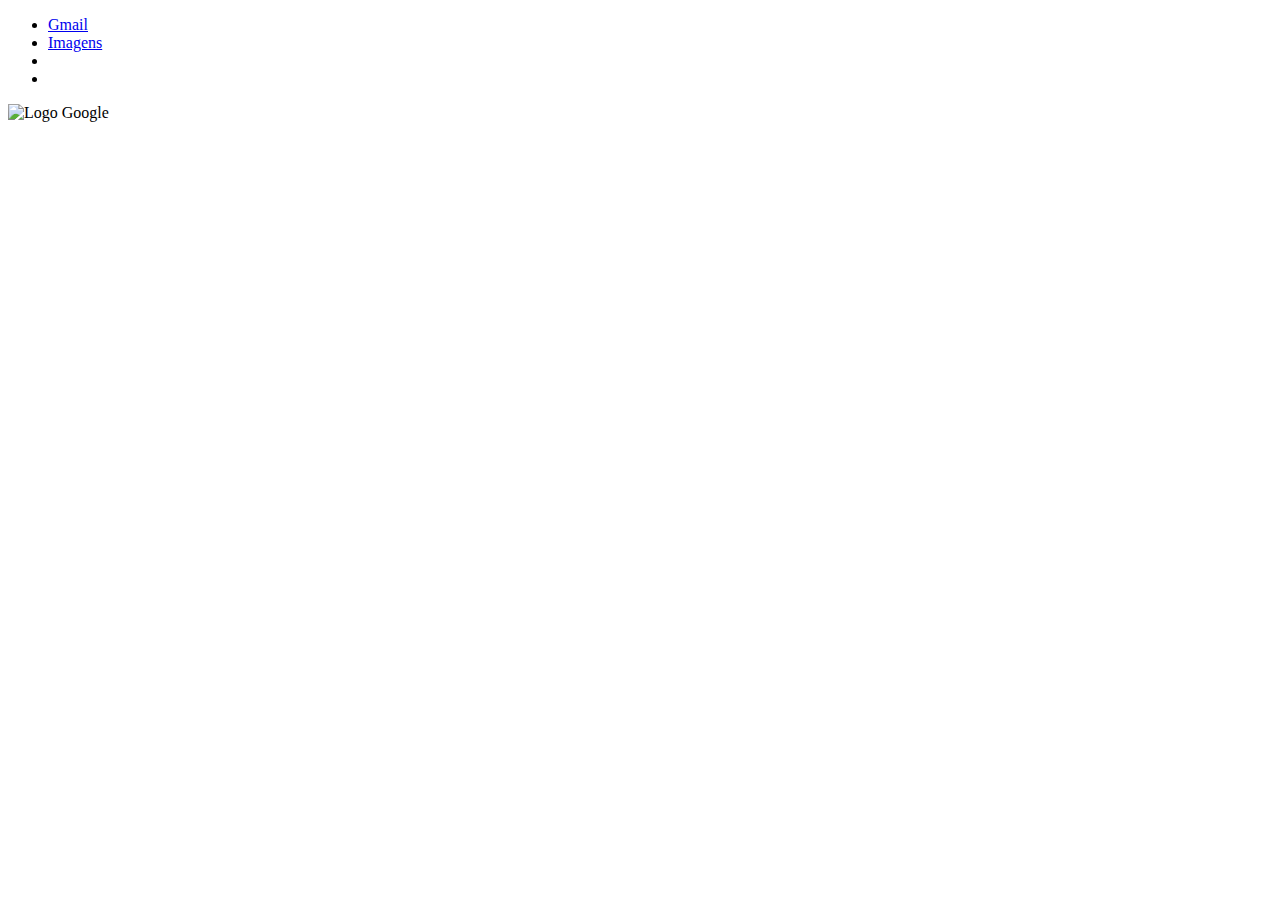
==== index.html @ 82369603 "Merge pull request #1 from GustaaSZ/style/creating-the-main-struct" ====
<!DOCTYPE html>
<html lang="pt-br">
    <!-- Cabeçalho da pag -->
    <head>
        <meta charset="UTF-8">
        <meta name="viewport" content="width=device-width, initial-scale=1.0">
        <title>Document</title>
    </head>
    <!-- Corpo da pag -->
    <body>
        <!-- Criando as estruturas da pag -->

        <!-- Cabeçalho da pag -->
        <header>
            <!-- Criando o menu de navegação -->
            <nav>
                <ul>
                    <li><a href="https://mail.google.com"> Gmail </a></li>
                    <li><a href="https://www.google.com/imghp"> Imagens </a></li>
                    <li></li>
                    <li></li>
                </ul>
            </nav>
        </header>

        <!-- Conteudo principal da pag -->
        <main>
            <div>
                <img src="assets/img/google_logo.svg" alt="Logo Google" />
            </div>
        </main>

        <!-- Cabeçalho da pag -->
        <footer></footer>

    </body>
</html>
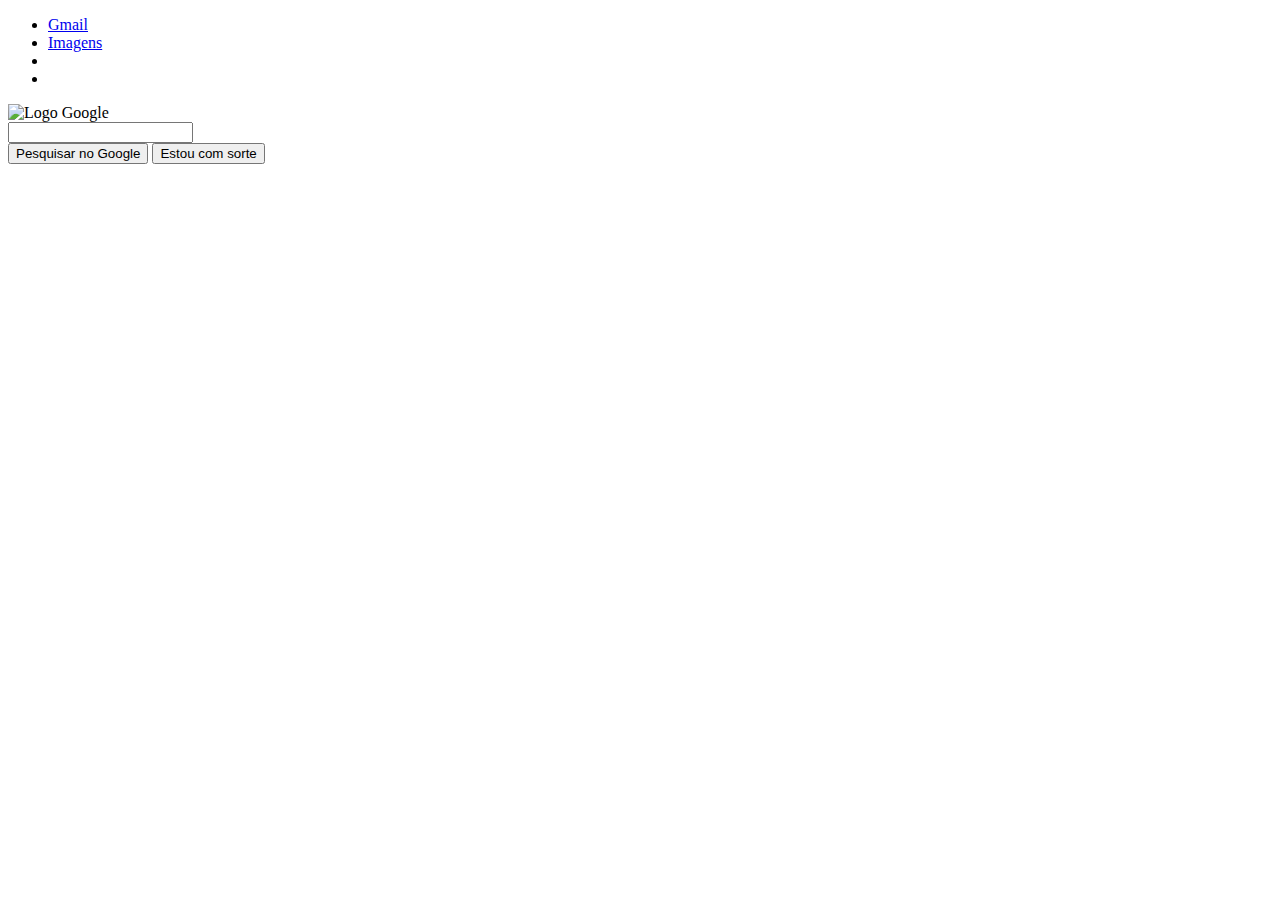
==== commit b52cb66b: "style: adding new functions to the user" ====
--- a/index.html
+++ b/index.html
@@ -27,6 +27,19 @@
         <main>
             <div>
                 <img src="assets/img/google_logo.svg" alt="Logo Google" />
+                <!-- Criando um formulário -->
+                <form action="https://google.com/search"> <!-- Definindo o local para onde vai o 
+                    formulario e como ele deve ir já na criação do form-->
+                    
+                    <!-- Add a barra de pesquisa -->
+                    <div>
+                        <input type="search" name="q"/>
+                    </div>
+
+                    <!-- Adicionando um botão de enviar -->
+                    <button type="submit">Pesquisar no Google </button>
+                    <button type="button">Estou com sorte</button>
+                </form>
             </div>
         </main>
 
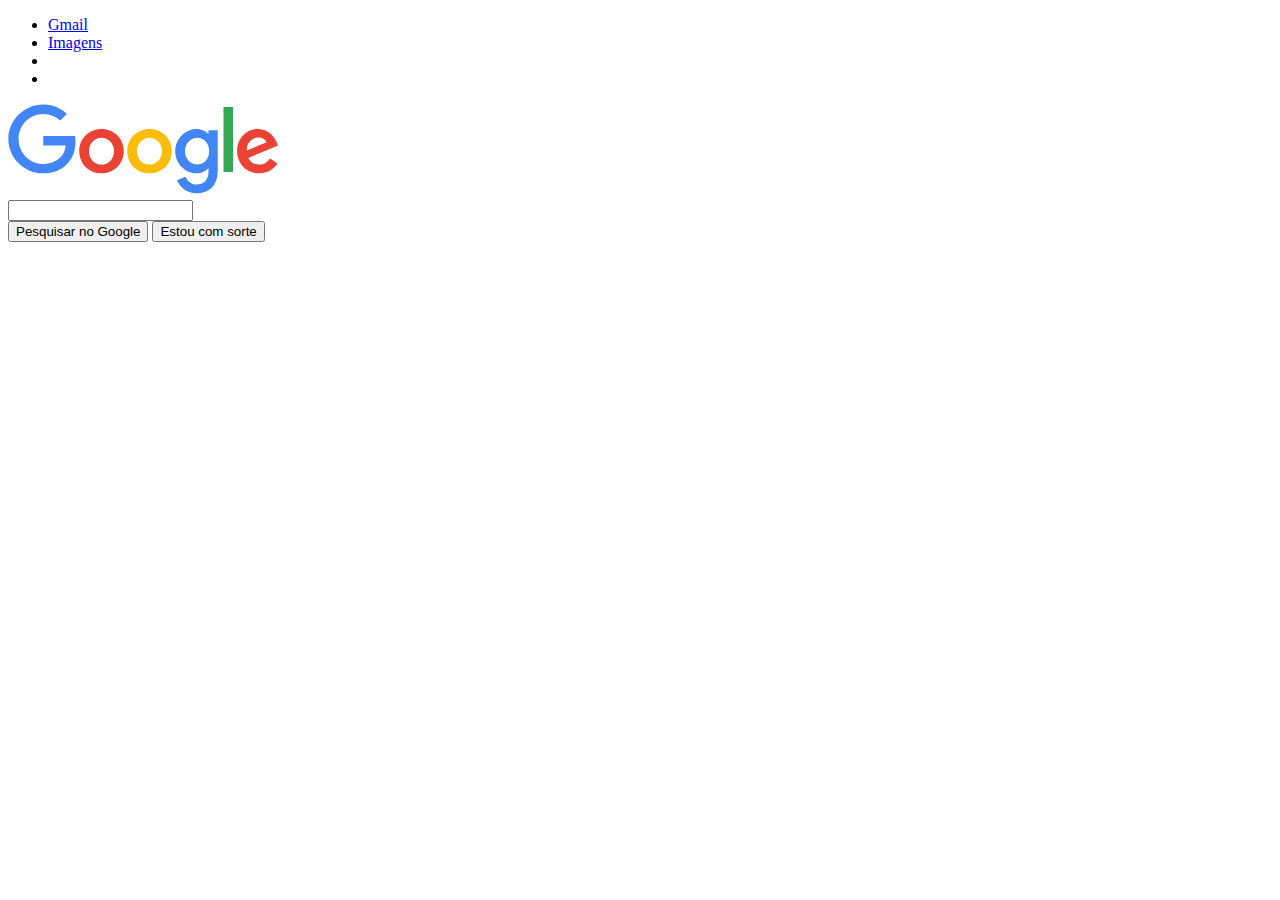
==== commit d4d7a61a: "style: changing google image path" ====
--- a/index.html
+++ b/index.html
@@ -26,7 +26,7 @@
         <!-- Conteudo principal da pag -->
         <main>
             <div>
-                <img src="assets/img/google_logo.svg" alt="Logo Google" />
+                <img src="assets/svg/google_logo.svg" alt="Logo Google" />
                 <!-- Criando um formulário -->
                 <form action="https://google.com/search"> <!-- Definindo o local para onde vai o 
                     formulario e como ele deve ir já na criação do form-->
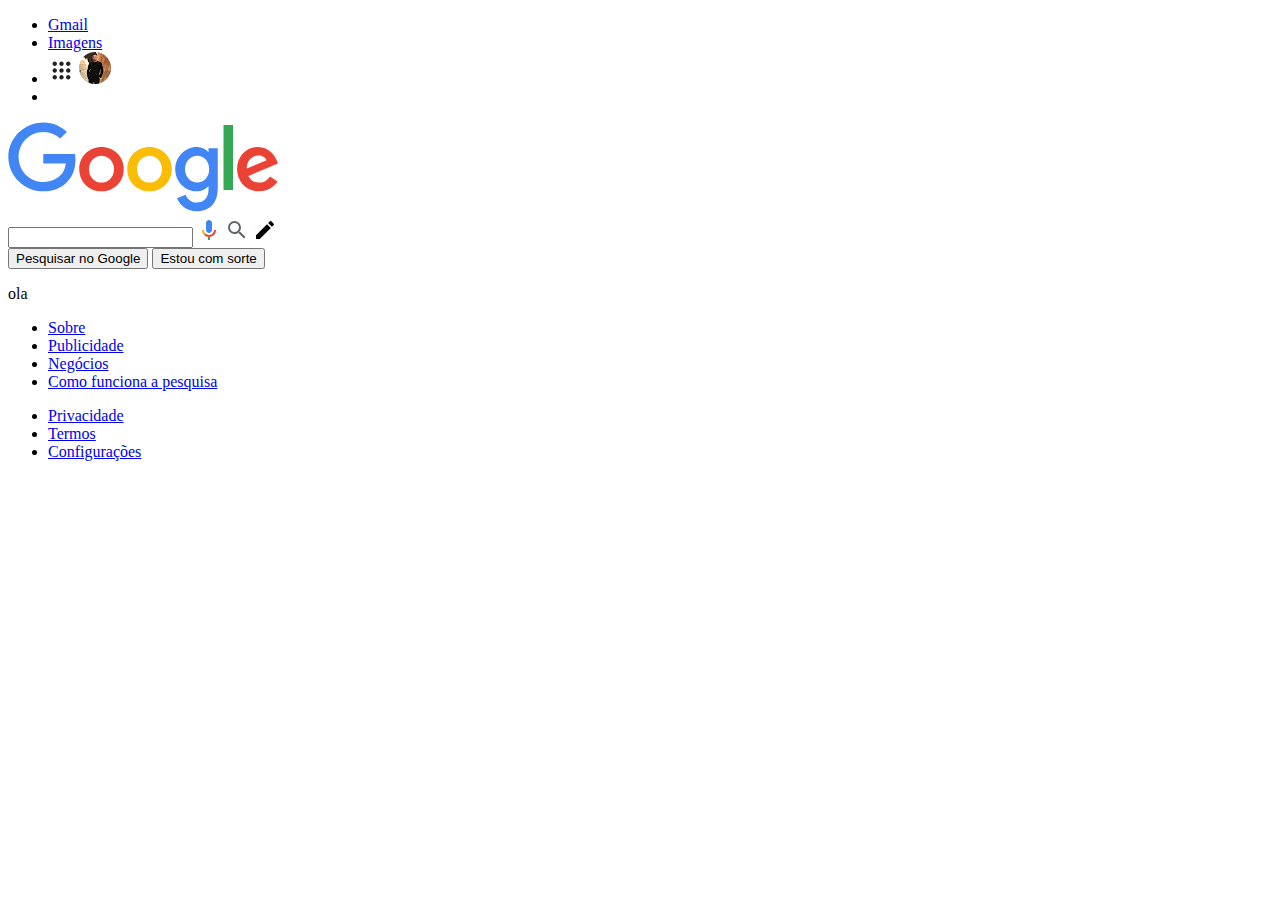
==== commit a2ca0b49: "Adding new elements in the web site and adding new images" ====
--- a/index.html
+++ b/index.html
@@ -17,7 +17,10 @@
                 <ul>
                     <li><a href="https://mail.google.com"> Gmail </a></li>
                     <li><a href="https://www.google.com/imghp"> Imagens </a></li>
-                    <li></li>
+                    <li>
+                        <img src="assets/svg/apps.svg" alt="Apps" />
+                        <img src="assets/img/Mask group.png" alt="Imagem_login" />
+                    </li>
                     <li></li>
                 </ul>
             </nav>
@@ -34,6 +37,13 @@
                     <!-- Add a barra de pesquisa -->
                     <div>
                         <input type="search" name="q"/>
+
+                        <!-- Inserindo as imagens svg -->
+                        <img src="assets/svg/googlemic_clr_24px.svg" alt="Microfone" />
+                        <!-- <img src="assets/svg/lens_icon.svg" alt="leans icon" /> -->
+                        <img src="assets/svg/icon_search.svg" alt="Lupa de busca" />
+                        <img src="assets/svg/icon_pencil.svg" alt="Pencil" />
+                        
                     </div>
 
                     <!-- Adicionando um botão de enviar -->
@@ -43,8 +53,27 @@
             </div>
         </main>
 
-        <!-- Cabeçalho da pag -->
-        <footer></footer>
+        <!-- Rodapé da pag -->
+        <footer>
+            <!-- Paragrafo -->
+            <p>ola</p>
+
+            <!-- Criando o menu de navegação -->
+            <nav>
+                <ul>
+                    <li><a href="#"> Sobre </a></li>
+                    <li><a href="#"> Publicidade </a></li>
+                    <li><a href="#"> Negócios </a></li>
+                    <li><a href="#"> Como funciona a pesquisa </a></li>
+                </ul>
+
+                <ul>
+                    <li><a href="#"> Privacidade </a></li>
+                    <li><a href="#"> Termos </a></li>
+                    <li><a href="#"> Configurações </a></li>
+                </ul>
+            </nav>
+        </footer>
 
     </body>
 </html>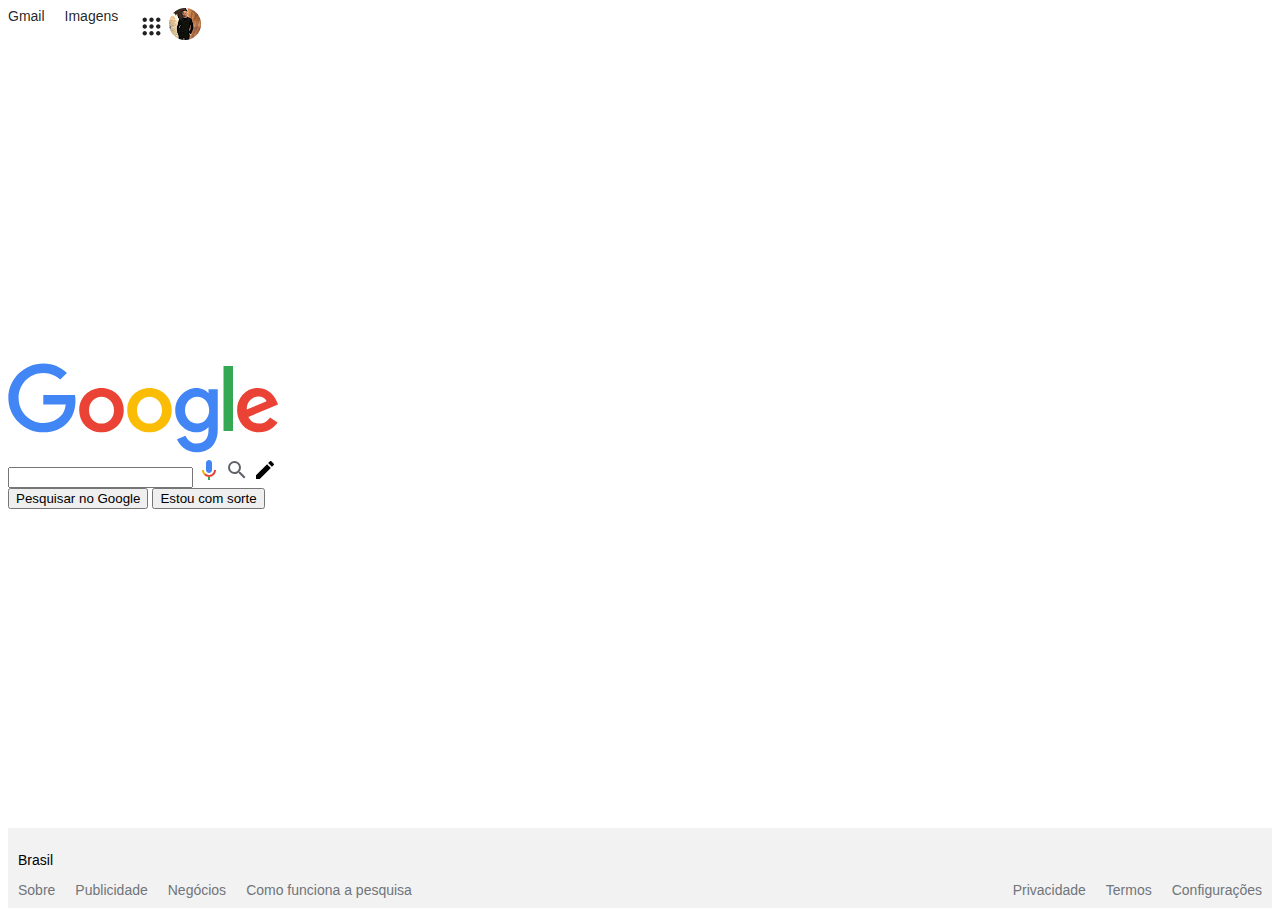
==== commit e6bdfa44: "Adding more styles with css" ====
--- a/index.html
+++ b/index.html
@@ -5,11 +5,18 @@
         <meta charset="UTF-8">
         <meta name="viewport" content="width=device-width, initial-scale=1.0">
         <title>Document</title>
+
+        <!-- Linkando o arquivo css para estilizar o  html -->
+        <link rel="stylesheet" href="./assets/css/normalize.css">
+        <!-- Importando a font -->
+        <link rel="stylesheet" href="./assets/css/fonts.css">
+        <link rel="stylesheet" href="./assets/css/style.css">
+
     </head>
+
     <!-- Corpo da pag -->
     <body>
         <!-- Criando as estruturas da pag -->
-
         <!-- Cabeçalho da pag -->
         <header>
             <!-- Criando o menu de navegação -->
@@ -46,9 +53,9 @@
                         
                     </div>
 
-                    <!-- Adicionando um botão de enviar -->
-                    <button type="submit">Pesquisar no Google </button>
-                    <button type="button">Estou com sorte</button>
+                    <!-- Adicionando um botão de enviar já com as identificações -->
+                    <button type="submit" class="btns">Pesquisar no Google </button>
+                    <button type="button" class="btns">Estou com sorte</button>
                 </form>
             </div>
         </main>
@@ -56,12 +63,12 @@
         <!-- Rodapé da pag -->
         <footer>
             <!-- Paragrafo -->
-            <p>ola</p>
+            <p>Brasil</p>
 
             <!-- Criando o menu de navegação -->
             <nav>
                 <ul>
-                    <li><a href="#"> Sobre </a></li>
+                    <li><a href="chrome://www.google.com/help"> Sobre </a></li>
                     <li><a href="#"> Publicidade </a></li>
                     <li><a href="#"> Negócios </a></li>
                     <li><a href="#"> Como funciona a pesquisa </a></li>
@@ -70,7 +77,7 @@
                 <ul>
                     <li><a href="#"> Privacidade </a></li>
                     <li><a href="#"> Termos </a></li>
-                    <li><a href="#"> Configurações </a></li>
+                    <li><a href="https://www.google.com/settings"> Configurações </a></li>
                 </ul>
             </nav>
         </footer>
--- a/assets/css/style.css
+++ b/assets/css/style.css
@@ -0,0 +1,58 @@
+/*@import url(./normalize.css);*/
+
+* {
+    box-sizing: border-box;
+}
+
+
+body {
+    font-family: Roboto;
+    font-weight: 400;
+    font-size: 14px;
+    display:flex;
+    flex-direction: column;
+    justify-content: space-between;
+    height: 100vh;
+}
+
+/* Adicionando configs para as tags <ul> */
+ul {
+    list-style: none;
+    margin: 0;
+    padding: 0;
+    display: flex;
+    gap: 20px;
+}
+
+/* Adicionando cor para as tags <a> */
+a {
+    text-decoration: none;
+    color: rgba(0,0,0,0.87);
+}
+
+/* Adicionando cor para as tags a dentro de footer */
+footer  {
+    background-color: #F2F2F2;
+    width: 100%;
+    & a {
+        color: #70757A;
+    }
+    & nav{
+        display: none;
+    }
+}
+
+/* Adicionando uma responsividade, se o tamanho da tela for 768px...*/
+@media (min-width: 768px) {
+    body {
+        font-family: Arial;
+        font-weight: initial;
+    }
+    footer {
+        padding: 10px;
+        & nav{
+            display: flex;
+            justify-content: space-between;
+        }
+    }
+}
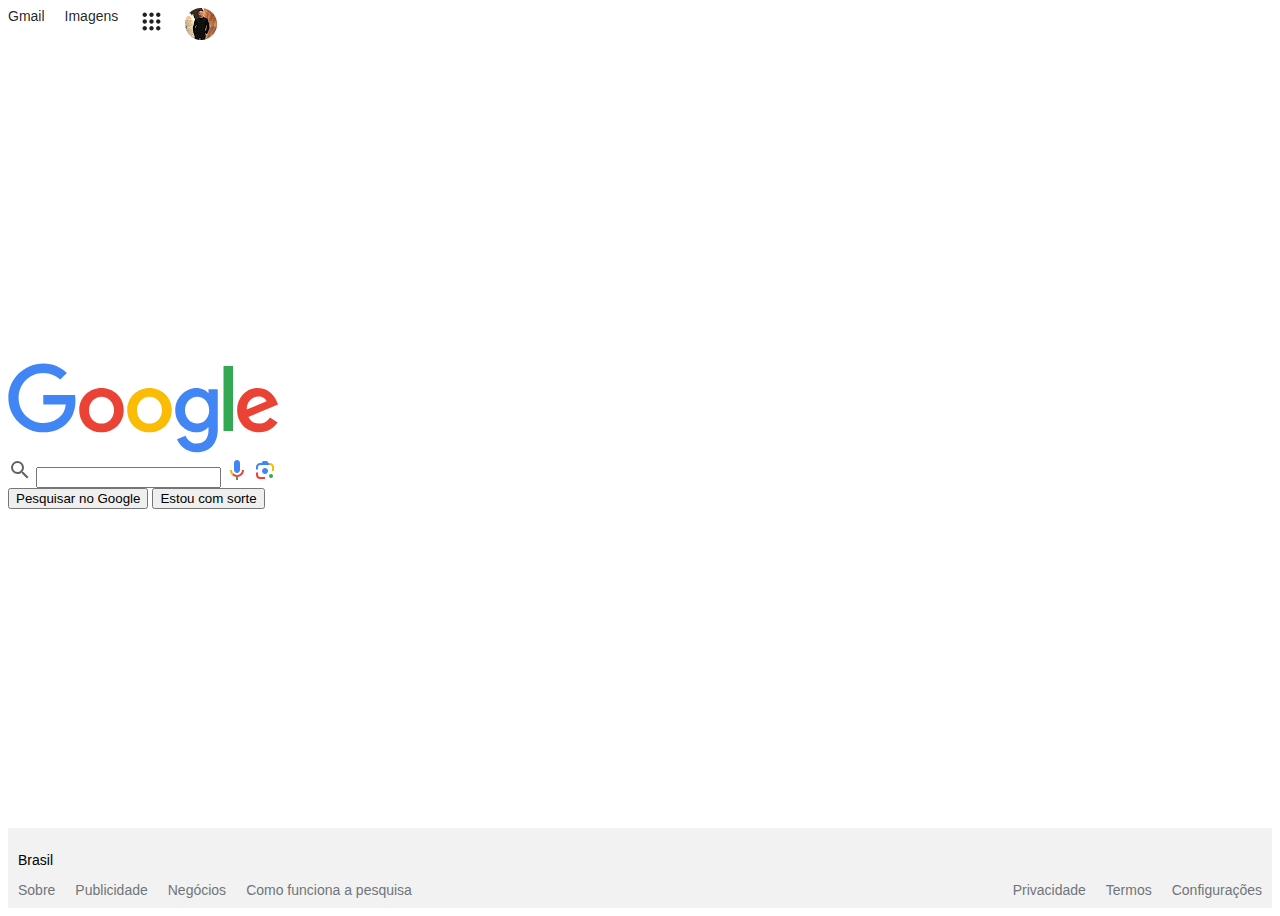
==== commit 7c1eae78: "modificando algums estruturas no arquivo index" ====
--- a/index.html
+++ b/index.html
@@ -24,11 +24,12 @@
                 <ul>
                     <li><a href="https://mail.google.com"> Gmail </a></li>
                     <li><a href="https://www.google.com/imghp"> Imagens </a></li>
-                    <li>
+                    <li id="apps">
                         <img src="assets/svg/apps.svg" alt="Apps" />
+                    </li>
+                    <li id="avatar"> 
                         <img src="assets/img/Mask group.png" alt="Imagem_login" />
                     </li>
-                    <li></li>
                 </ul>
             </nav>
         </header>
@@ -43,13 +44,14 @@
                     
                     <!-- Add a barra de pesquisa -->
                     <div>
+                        <!-- Inserindo a lupa de busca -->
+                        <img src="assets/svg/icon_search.svg" alt="Lupa de busca" />
+                        <!-- Inserindo o input de pesquisa -->
                         <input type="search" name="q"/>
-
                         <!-- Inserindo as imagens svg -->
                         <img src="assets/svg/googlemic_clr_24px.svg" alt="Microfone" />
-                        <!-- <img src="assets/svg/lens_icon.svg" alt="leans icon" /> -->
-                        <img src="assets/svg/icon_search.svg" alt="Lupa de busca" />
-                        <img src="assets/svg/icon_pencil.svg" alt="Pencil" />
+                        <img src="assets/svg/lens_icon.svg" alt="LeansIcon">
+                        <!-- <img src="assets/svg/icon_pencil.svg" alt="Pencil" /> -->
                         
                     </div>
 
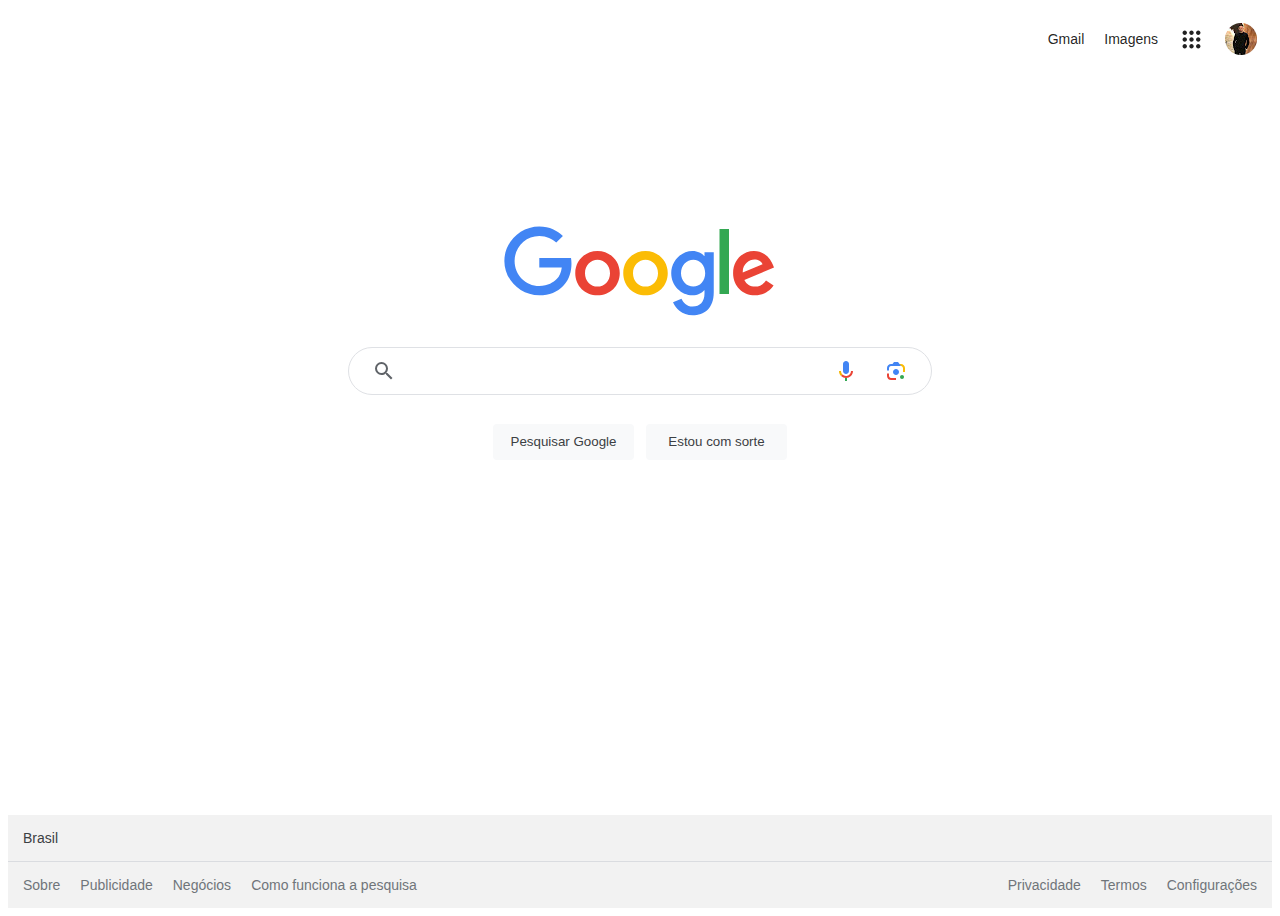
==== commit 09b0158c: "adding some changes" ====
--- a/index.html
+++ b/index.html
@@ -44,20 +44,34 @@
                     
                     <!-- Add a barra de pesquisa -->
                     <div>
-                        <!-- Inserindo a lupa de busca -->
-                        <img src="assets/svg/icon_search.svg" alt="Lupa de busca" />
-                        <!-- Inserindo o input de pesquisa -->
-                        <input type="search" name="q"/>
-                        <!-- Inserindo as imagens svg -->
-                        <img src="assets/svg/googlemic_clr_24px.svg" alt="Microfone" />
-                        <img src="assets/svg/lens_icon.svg" alt="LeansIcon">
-                        <!-- <img src="assets/svg/icon_pencil.svg" alt="Pencil" /> -->
-                        
+                        <div>
+
+                            <div class="lupa">
+                                <!-- Inserindo a lupa de busca -->
+                                <img src="assets/svg/icon_search.svg" alt="Lupa de busca" />
+                            </div>
+        
+                            <!-- Inserindo o input de pesquisa -->
+                            <input type="search" name="q"/>
+
+                            <!-- Inserindo as imagens svg -->
+                            <div class="Microfone">
+                                <img src="assets/svg/googlemic_clr_24px.svg" alt="Microfone" />
+                            </div>
+                            
+                            <div class="LeansIcon">
+                                <img src="assets/svg/lens_icon.svg" alt="LeansIcon">
+                            </div>
+                            
+                            <!-- <img src="assets/svg/icon_pencil.svg" alt="Pencil" /> -->
+                        </div>
                     </div>
-
+                    
+                    <div class="actions">
                     <!-- Adicionando um botão de enviar já com as identificações -->
-                    <button type="submit" class="btns">Pesquisar no Google </button>
-                    <button type="button" class="btns">Estou com sorte</button>
+                        <button type="submit" class="btns">Pesquisar  Google </button>
+                        <button type="button" class="btns">Estou com sorte</button>
+                    </div>
                 </form>
             </div>
         </main>
--- a/assets/css/style.css
+++ b/assets/css/style.css
@@ -13,6 +13,111 @@
     flex-direction: column;
     justify-content: space-between;
     height: 100vh;
+}
+
+#profile {
+    position: relative;
+}
+
+#avatar{
+    display: flex;
+    justify-content: flex-end;
+    align-items: center;
+}
+
+#apps{
+    border-radius: 50%;
+    position:initial ;
+    top: 1px;
+    left: 1px;
+    
+}
+
+header {
+    margin: 15px;
+    & ul{
+        display: flex;
+        justify-content: flex-end;
+        align-items: center;
+        & li{
+            display: flex;
+            justify-content: center;
+            align-items: center;
+        }
+    }
+}
+
+/* Estilizando a main */
+main{
+    & > div {
+        display: flex;
+        flex-direction: column;
+        align-items: center;
+    }
+    & form{
+        display: flex;
+        flex-direction: column;
+        align-items: center;
+        & .actions{
+            display: flex;
+            gap: 12px;
+            & button{
+                background-color: #f8f9fa;
+                border-radius: 4px;
+                width: 141px;
+                height: 36px;
+                border: none;
+                color: rgb(60, 64, 67);
+                /* Adicionando a mão quando passar o cursor */
+                cursor: pointer;
+                &:hover{
+                    box-shadow: 0 1px 1px rgba(0,0,0, 1);
+                    border: 1px solid #DADCE0;
+                }
+            }
+        }
+        & > div:nth-child(1){
+            min-width: 584px;
+            height: 48px;
+            margin: 29px;
+            border: #dfe1e5 1px solid;
+            border-radius: 25px;
+            display: flex;
+            align-items: center;
+            & >* {
+                min-width: 48px;
+                display: flex;
+                flex: 1;
+                cursor: pointer;
+                /* align-items: center; */
+                /* justify-content: center; */
+            }
+            /* Definindo o espaçamento dos ícones manualmente */
+            & .Microfone{
+                min-width: 30px;
+                display: flex;
+                align-items: center;
+                justify-content: center;
+            }
+            & .LeansIcon{
+                min-width: 70px;
+                display: flex;
+                align-items: center;
+                justify-content: center;
+            }
+            & .lupa {
+                min-width: 70px;
+                display: flex;
+                align-items: center;
+                justify-content: center;       
+            }
+            & input{
+                border: none;
+                outline: none;
+                flex: 1;
+            }
+        }
+    }
 }
 
 /* Adicionando configs para as tags <ul> */
@@ -37,8 +142,18 @@
     & a {
         color: #70757A;
     }
+    & p{
+        padding: 15px;
+        margin: 0;
+        color: rgb(60, 64, 67); 
+    }
     & nav{
-        display: none;
+        
+        border-top: #DADCE0 1px solid;
+        padding: 15px;
+        & ul{
+            display: none;
+        }
     }
 }
 
@@ -48,11 +163,23 @@
         font-family: Arial;
         font-weight: initial;
     }
+
+    /* Adicionando uma linha abaixo do gmail e imagens quando o mouse passar */
+    a:hover{
+        text-decoration: underline; 
+    }
+    main{
+        position: relative;
+        top: -100px;
+    }
     footer {
-        padding: 10px;
         & nav{
             display: flex;
             justify-content: space-between;
+            & ul{
+                display: flex;
+            }
         }
+        
     }
 }
